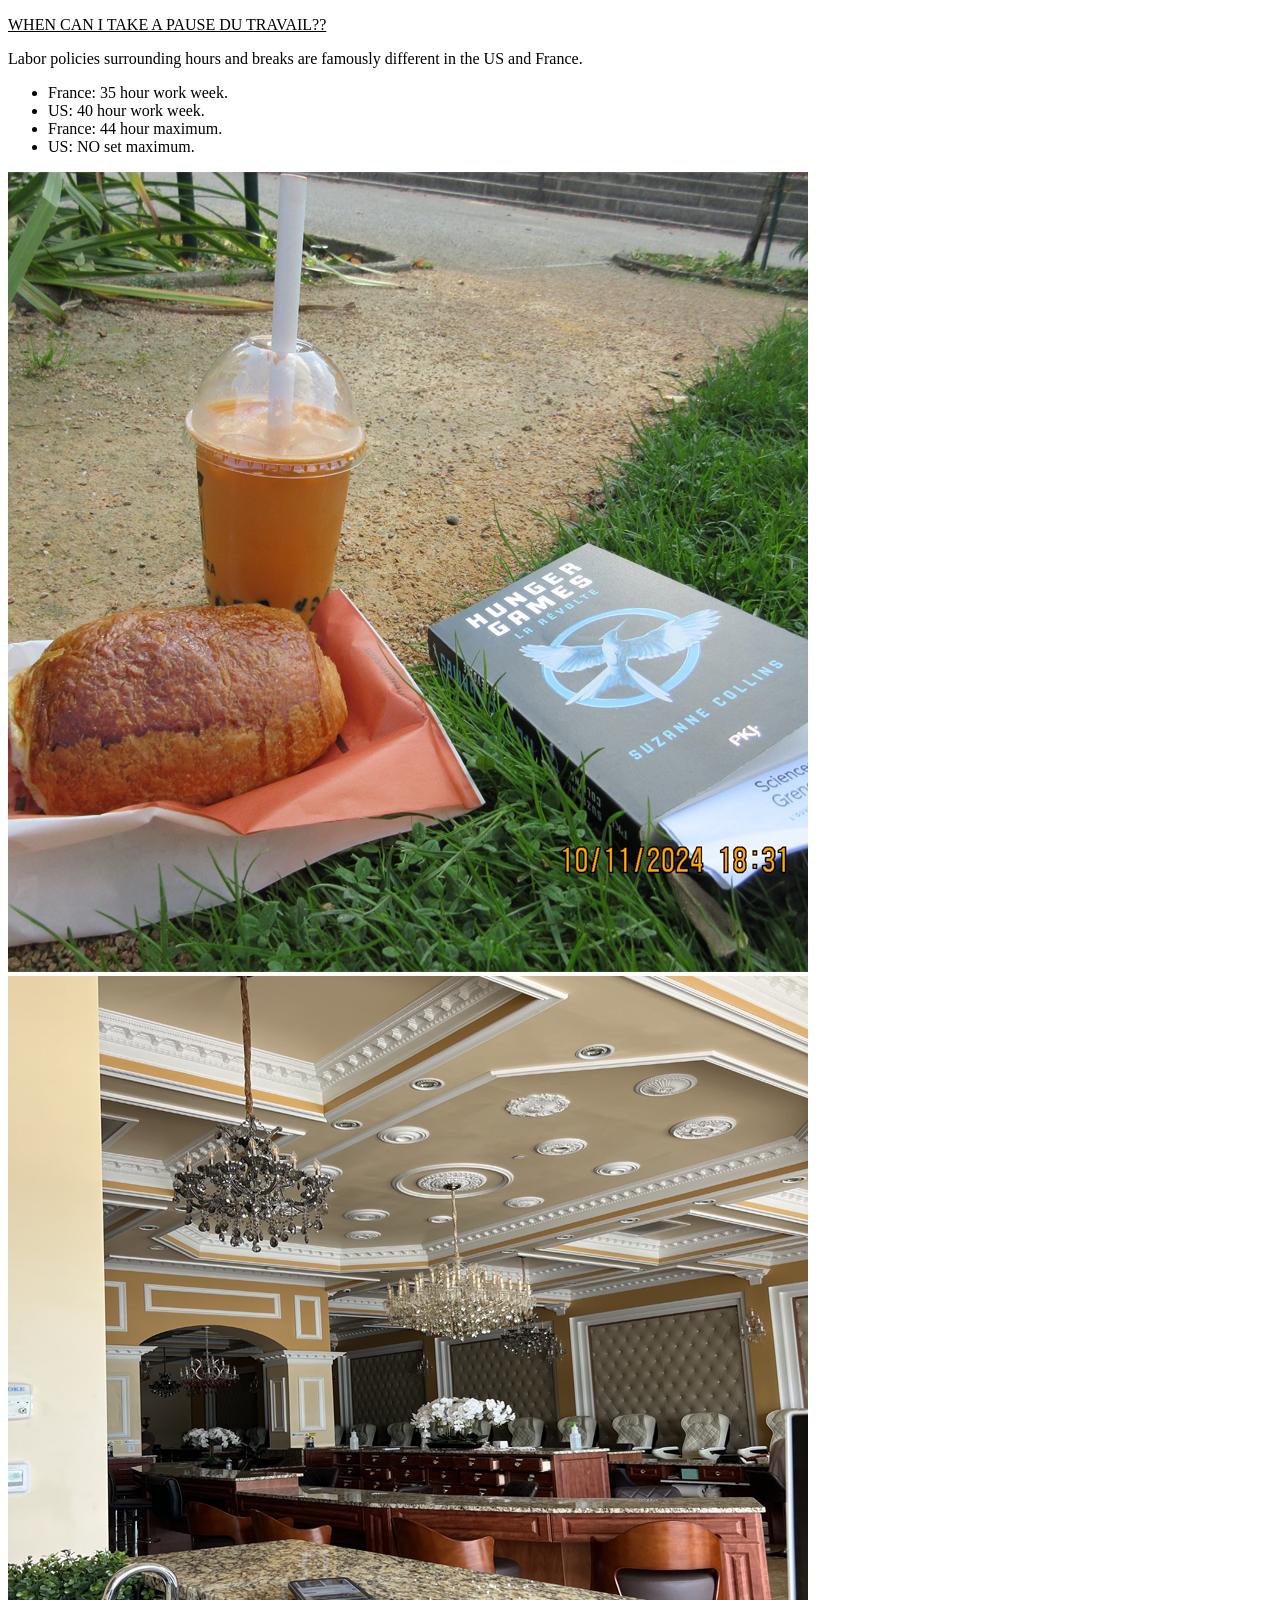
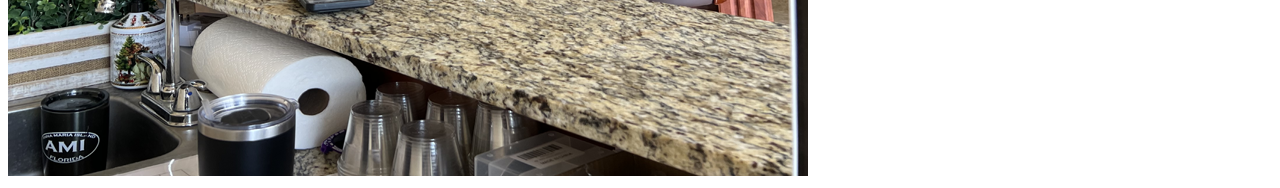
==== index.html @ 05932ad9 "Update1 index.html" ====
<!DOCTYPE HTML>

<html>

<head>
    <title>Labor Policies US vs France</title>
</head>

<body>
    <p><u>WHEN CAN I TAKE A PAUSE DU TRAVAIL??</u></p>
    <p>Labor policies surrounding hours and breaks are famously different in the <b></b>US and France.</b></p>

    <ul>
        <li>France: 35 hour work week.</li>
        <li>US: 40 hour work week.</li>
        <li>France: 44 hour maximum.</li>
        <li>US: NO set maximum.</li>
    </ul>
    <img src="graphics/bobafrance.png" alt="Pause en France">
    <img src="graphics/modish.png" alt="Work in the US">
</body>

</html>
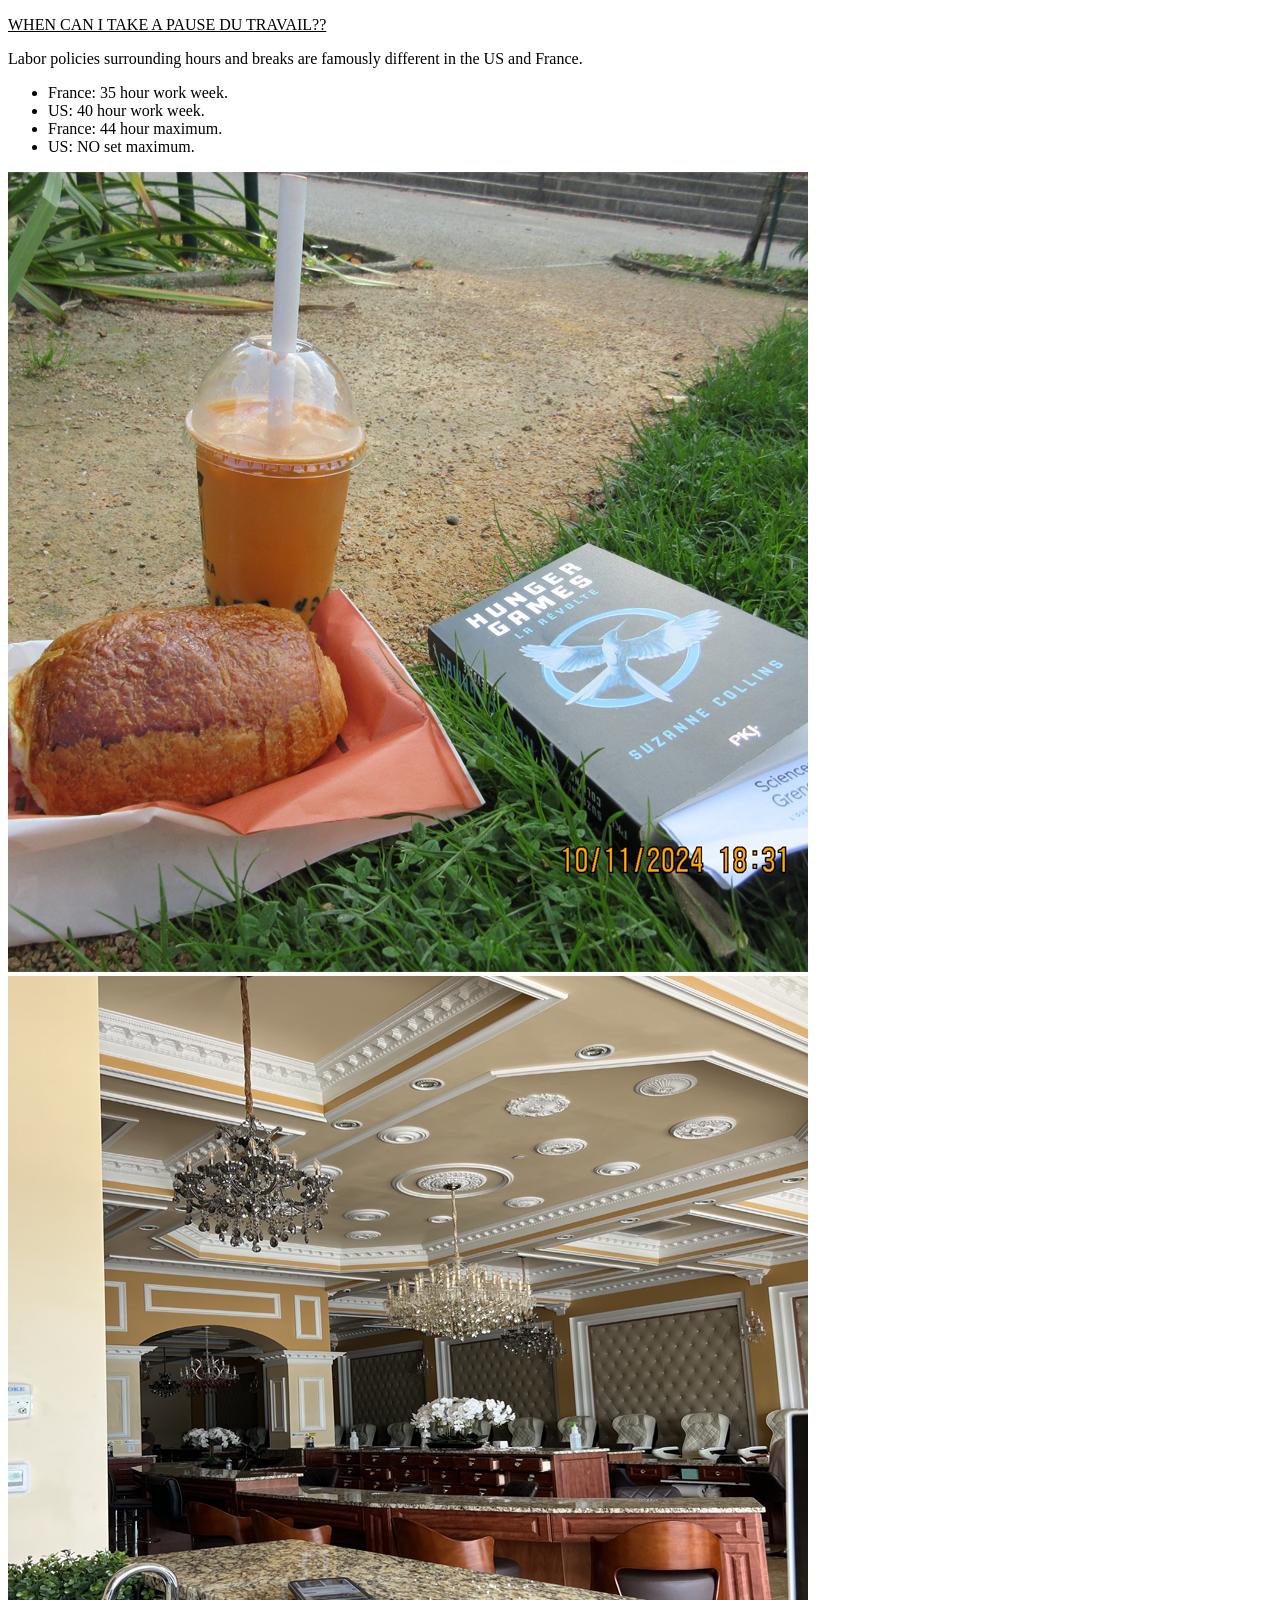
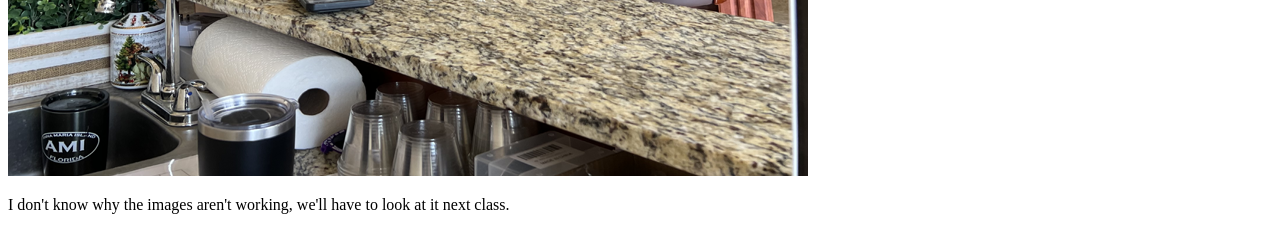
==== commit d187b914: "Update index.html" ====
--- a/index.html
+++ b/index.html
@@ -18,6 +18,8 @@
     </ul>
     <img src="graphics/bobafrance.png" alt="Pause en France">
     <img src="graphics/modish.png" alt="Work in the US">
+
+     <p>I don't know why the images aren't working, we'll have to look at it next class.</p>
 </body>
 
 </html>
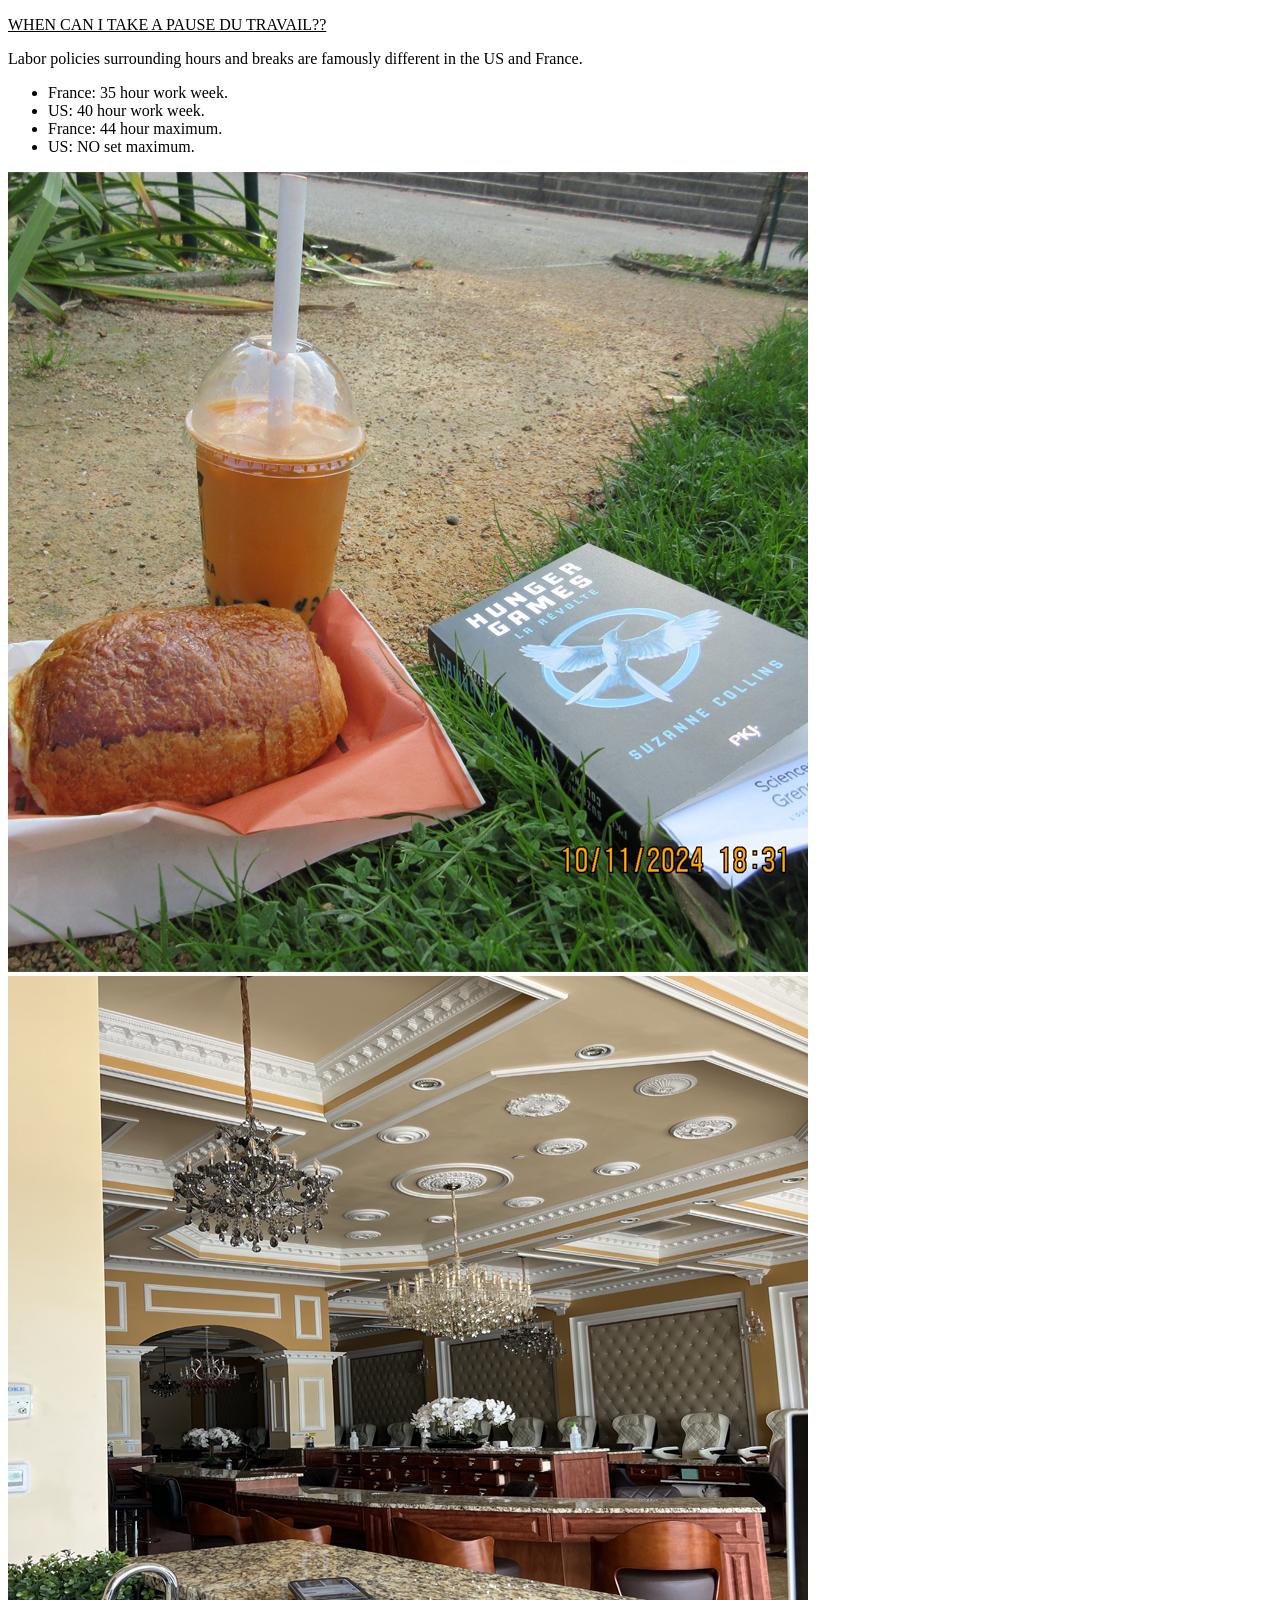
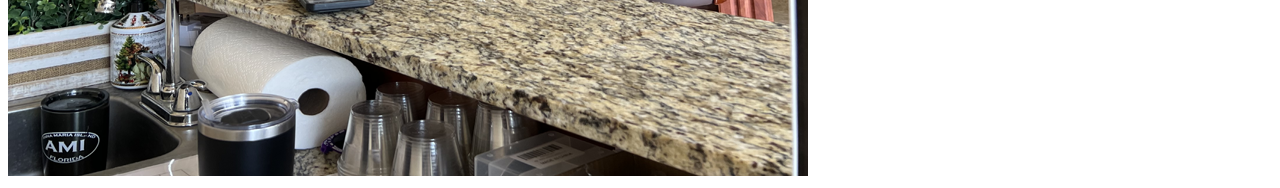
==== commit bf68d2ac: "Update index.html" ====
--- a/index.html
+++ b/index.html
@@ -19,7 +19,7 @@
     <img src="graphics/bobafrance.png" alt="Pause en France">
     <img src="graphics/modish.png" alt="Work in the US">
 
-     <p>I don't know why the images aren't working, we'll have to look at it next class.</p>
+    
 </body>
 
 </html>
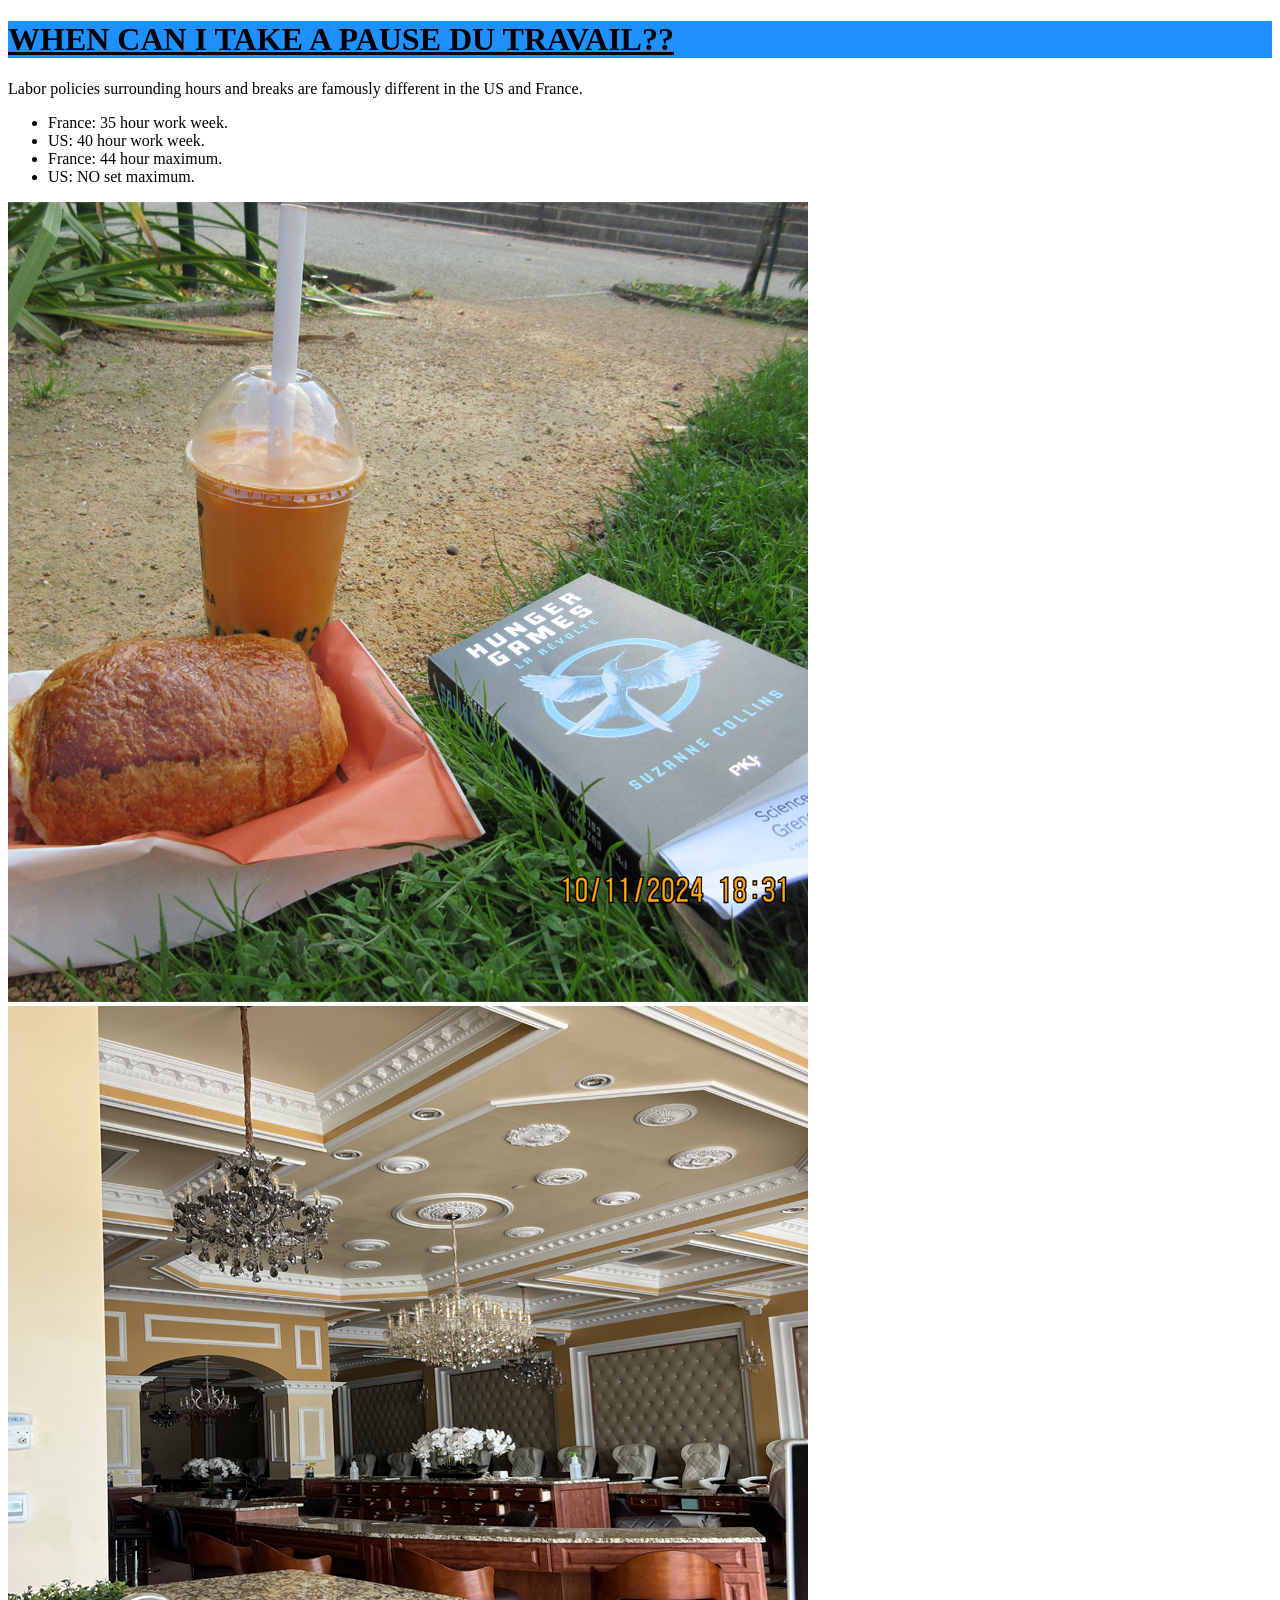
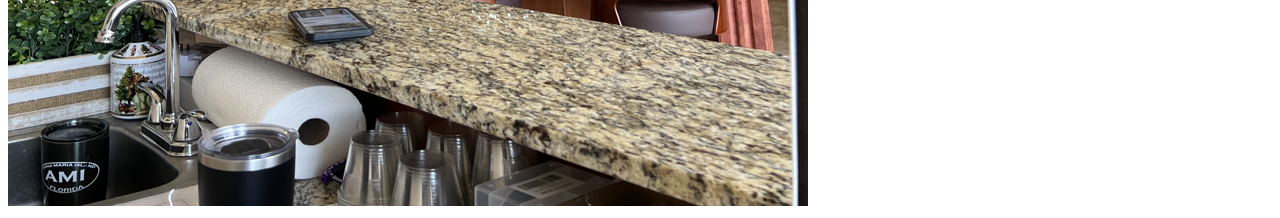
==== commit 2f0c6196: "Update index.html" ====
--- a/index.html
+++ b/index.html
@@ -7,7 +7,7 @@
 </head>
 
 <body>
-    <p><u>WHEN CAN I TAKE A PAUSE DU TRAVAIL??</u></p>
+     <h1 style="background-color:DodgerBlue;"><u>WHEN CAN I TAKE A PAUSE DU TRAVAIL??</u></h1>
     <p>Labor policies surrounding hours and breaks are famously different in the <b></b>US and France.</b></p>
 
     <ul>
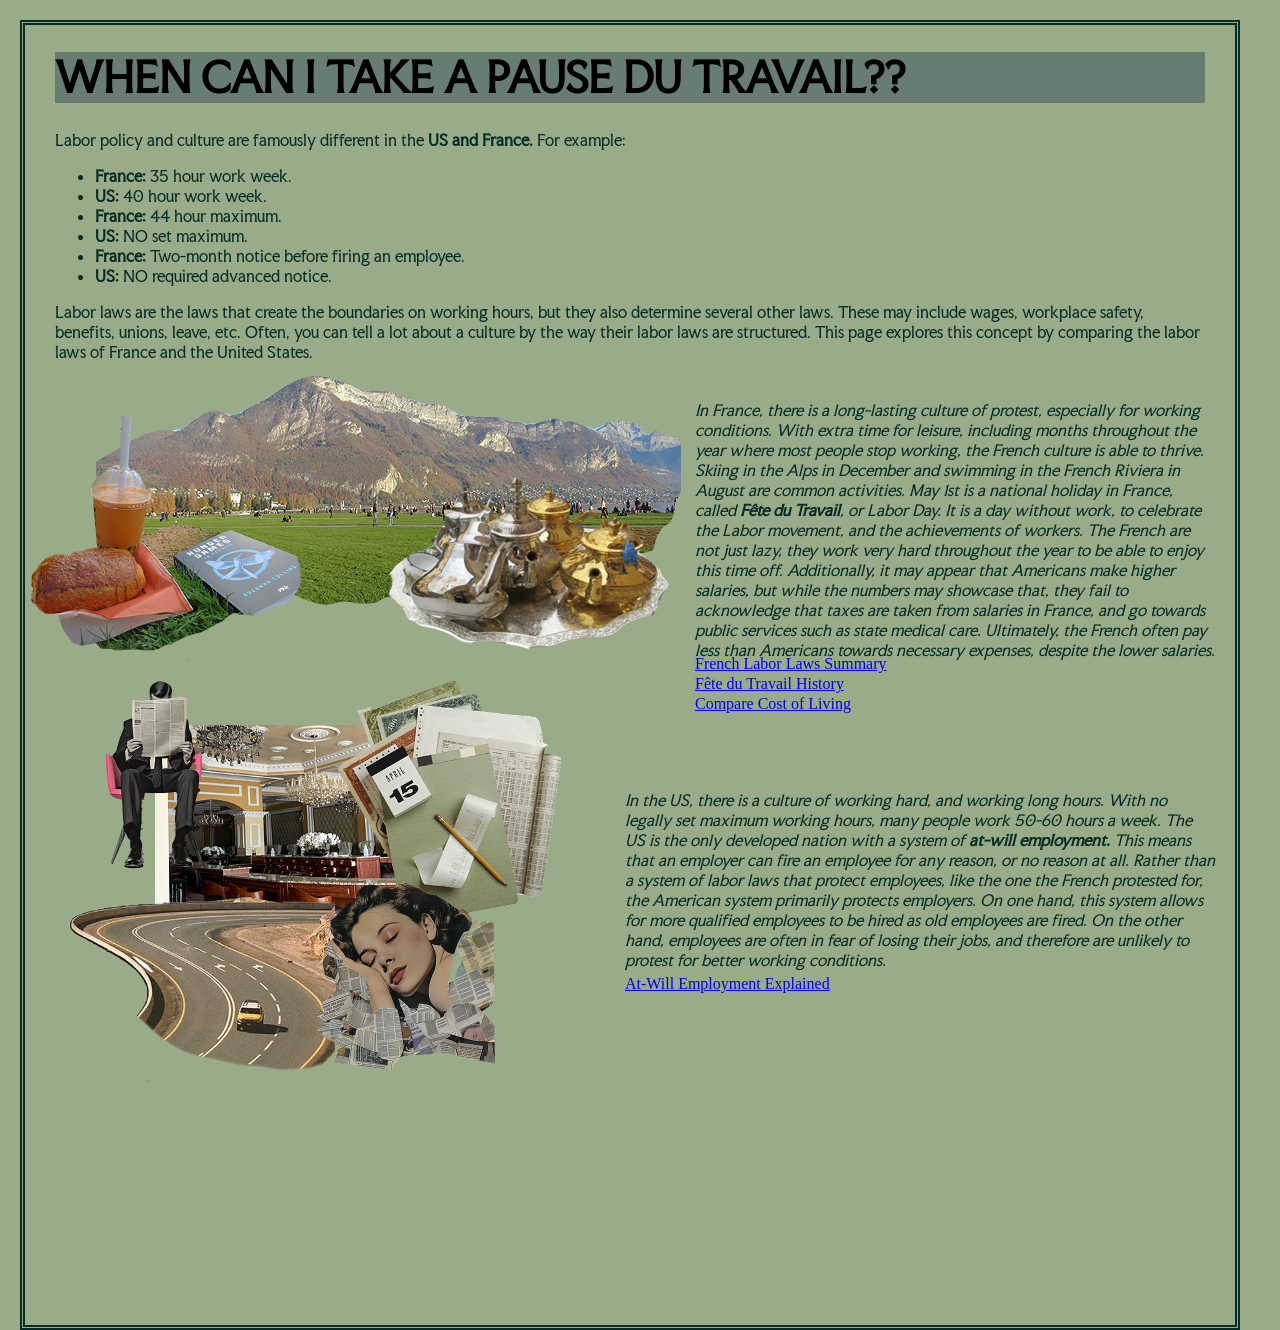
==== commit 785faed1: "Add files via upload" ====
--- a/index.html
+++ b/index.html
@@ -4,22 +4,80 @@
 
 <head>
     <title>Labor Policies US vs France</title>
+
+    <link rel="stylesheet" type="text/css" href="default.css">
+    <link rel="preconnect" href="https://fonts.googleapis.com">
+<link rel="preconnect" href="https://fonts.gstatic.com" crossorigin>
+<link href="https://fonts.googleapis.com/css2?family=Faculty+Glyphic&display=swap" rel="stylesheet">
+<link rel="preconnect" href="https://fonts.googleapis.com">
+<link rel="preconnect" href="https://fonts.gstatic.com" crossorigin>
+<link href="https://fonts.googleapis.com/css2?family=Atkinson+Hyperlegible+Mono:ital,wght@0,200..800;1,200..800&display=swap" rel="stylesheet">
 </head>
 
 <body>
-     <h1 style="background-color:DodgerBlue;"><u>WHEN CAN I TAKE A PAUSE DU TRAVAIL??</u></h1>
-    <p>Labor policies surrounding hours and breaks are famously different in the <b></b>US and France.</b></p>
+    <div id="main">
+    <h1 style="background-color:rgb(103, 125, 115); font-family: 'Faculty Glyphic', sans-serif; font-size: 40px;">
+        WHEN CAN I TAKE A PAUSE DU TRAVAIL??
+    </h1>
+    <p>Labor policy and culture are famously different in the <strong>US and France.</strong> For example:</p>
 
     <ul>
-        <li>France: 35 hour work week.</li>
-        <li>US: 40 hour work week.</li>
-        <li>France: 44 hour maximum.</li>
-        <li>US: NO set maximum.</li>
+        <li><strong>France:</strong> 35 hour work week.</li>
+        <li><strong>US:</strong> 40 hour work week.</li>
+        <li><strong>France:</strong> 44 hour maximum.</li>
+        <li><strong>US:</strong> NO set maximum.</li>
+        <li><strong>France:</strong> Two-month notice before firing an employee.</li>
+        <li><strong>US:</strong> NO required advanced notice.</li>
     </ul>
-    <img src="graphics/bobafrance.png" alt="Pause en France">
-    <img src="graphics/modish.png" alt="Work in the US">
+    <p>Labor laws are the laws that create the boundaries on working hours, but they also determine several other laws. 
+        These may include wages, workplace safety, benefits, unions, leave, etc.
+        Often, you can tell a lot about a culture by the way their labor laws are structured.
+        This page explores this concept by comparing the labor laws of France and the United States.
+    </p>
 
+    <img src="graphics/mountain.png" id="Lesmontagnes"> 
+    <img src="graphics/cropped-boba.png" width="300" height="300" id="PauseenFrance">
+    <img src="graphics/tea.png" width="300" height="300" id="Tea">
+
+    <p id="FranceDescription"><em> 
+        In France, there is a long-lasting culture of protest, especially for working conditions. 
+        With extra time for leisure, including months throughout the year where most people stop working, 
+        the French culture is able to thrive. 
+        Skiing in the Alps in December and swimming in the French Riviera in August are common activities. 
+        May 1st is a national holiday in France, called <strong>Fête du Travail</strong>, or Labor Day.
+        It is a day without work, to celebrate the Labor movement, and the achievements of workers.
+        The French are not just lazy, they work very hard throughout the year to be able to enjoy this time off. 
+        Additionally, it may appear that Americans make higher salaries, but while the numbers may showcase that, 
+        they fail to acknowledge that taxes are taken from salaries in France, and go towards public services such as state medical care.
+        Ultimately, the French often pay less than Americans towards necessary expenses, despite the lower salaries.</em>
+    </p>
+
+    <a id="FranceInfoLink" href="https://globalpeoplestrategist.com/labor-law-in-france-key-insights/" target="_blank">French Labor Laws Summary</a>
+    <a id="FeteduTravail" href="https://frenchmoments.eu/may-day-in-france-la-fete-du-travail/" target="_blank">Fête du Travail History</a>
+    <a id="CompareCOL" href="https://livingcost.org/cost/france/united-states" target="_blank">Compare Cost of Living</a>
+
+    <img src="graphics/edited-modish.png" width="280" height="280" id="WorkintheUS">
+    <img src="graphics/LaborNotebooks.png" width="250" height="250" id="LaborNotebooks">
+    <img src="graphics/WomanSleeping.png" width="200" height="200" id="WomanSleeping">
+    <img src="graphics/ManReading.png" width="200" height="200" id="ManReading">
+    <img src="graphics/CurvyRoad.png" width="270" height="250" id="CurvyRoad">
+
+    <p id="USDescription">
+       <em> In the US, there is a culture of working hard, and working long hours.
+        With no legally set maximum working hours, many people work 50-60 hours a week.
+        The US is the only developed nation with a system of <strong>at-will employment.</strong>
+        This means that an employer can fire an employee for any reason, or no reason at all.
+        Rather than a system of labor laws that protect employees, like the one the French protested for,
+        the American system primarily protects employers.
+        On one hand, this system allows for more qualified employees to be hired as old employees are fired.
+        On the other hand, employees are often in fear of losing their jobs, and therefore are unlikely to protest for better working conditions.
+        </em>
+    </p>
+
+    <a id="AWE" href="https://legal.thomsonreuters.com/en/insights/articles/what-is-at-will-employment" target="_blank">At-Will Employment Explained</a>
+
+    </div>
     
 </body>
 
-</html>
+</html>
--- a/default.css
+++ b/default.css
@@ -0,0 +1,105 @@
+body{
+    background-color: #9AAB89;
+}
+
+
+#main {
+    position: absolute; top: 20px; left: 20px;
+    height: 1300px;
+    width: 1150px;
+    border-color:#052D26;
+    border-width: 5px;
+    border-style: double;
+    padding-right: 30px;
+    padding-left: 30px;
+}
+
+p {
+    font-family: 'Faculty Glyphic', sans-serif;;
+    font-weight: 400;
+    font-style: normal;
+    font-size: 15px;
+    color: #052D26;
+}
+    
+
+
+li{
+    color: #052D26;
+    font-family: 'Faculty Glyphic', sans-serif;
+    font-weight: 400;
+    font-style: normal;
+    font-size:15px
+}
+
+#Lesmontagnes {
+    position: absolute; top: 240px; left: 70px;
+    z-index: 1;
+}
+#PauseenFrance {
+    position: absolute; top: 390px; left: -20px;
+    z-index: 2;
+}
+
+#Tea {
+    position: absolute; top:370px; left: 350px;
+    z-index: 3;
+}
+
+#FranceDescription {
+    position: absolute; top: 360px; left:670px;
+}
+
+#FranceInfoLink {
+    position: absolute;
+    top: 630px;
+    left: 670px;
+}
+
+#FeteduTravail {
+    position: absolute;
+    top: 650px;
+    left: 670px;
+}
+
+#CompareCOL {
+    position: absolute;
+    top: 670px;
+    left: 670px;
+}
+
+#WorkintheUS {
+    position: absolute; top:700px; left: 130px; z-index: 3;
+}
+
+#LaborNotebooks {
+    position: absolute; top: 650px; left: 300px; z-index: 4;
+}
+
+#WomanSleeping {
+    position: absolute; top: 850px; left: 280px; z-index: 7;
+}
+
+#ManReading {
+    position: absolute; top: 650px; left: 30px; z-index: 5;
+}
+
+#CurvyRoad {
+    position: absolute; top: 810px; left: 40px; z-index: 6;
+}
+
+#USDescription {
+    position: absolute; top: 750px; left: 600px;
+}
+
+#AWE {
+    position: absolute;
+    top: 950px; 
+    left: 600px;
+}
+
+#FranceDescription,
+#USDescription {
+    max-width:900px;
+    padding-right:20px;
+}
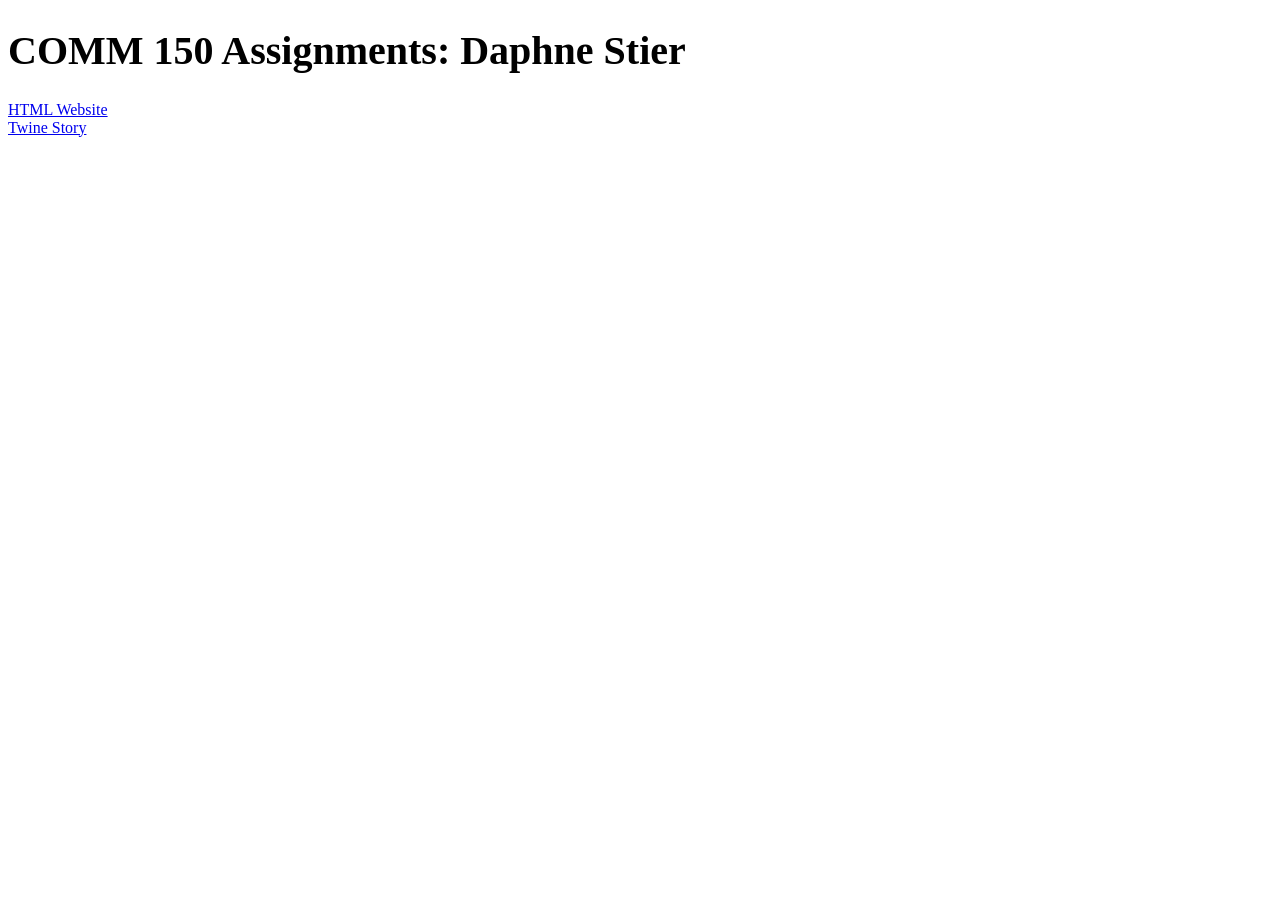
==== commit 7c6136dc: "Add files via upload" ====
--- a/index.html
+++ b/index.html
@@ -1,83 +1,21 @@
-<!DOCTYPE HTML>
+<!DOCTYPE html>
 
 <html>
 
+
 <head>
-    <title>Labor Policies US vs France</title>
+    <title>COMM 150 Assignments</title>
 
-    <link rel="stylesheet" type="text/css" href="default.css">
-    <link rel="preconnect" href="https://fonts.googleapis.com">
-<link rel="preconnect" href="https://fonts.gstatic.com" crossorigin>
-<link href="https://fonts.googleapis.com/css2?family=Faculty+Glyphic&display=swap" rel="stylesheet">
-<link rel="preconnect" href="https://fonts.googleapis.com">
-<link rel="preconnect" href="https://fonts.gstatic.com" crossorigin>
-<link href="https://fonts.googleapis.com/css2?family=Atkinson+Hyperlegible+Mono:ital,wght@0,200..800;1,200..800&display=swap" rel="stylesheet">
 </head>
 
 <body>
-    <div id="main">
-    <h1 style="background-color:rgb(103, 125, 115); font-family: 'Faculty Glyphic', sans-serif; font-size: 40px;">
-        WHEN CAN I TAKE A PAUSE DU TRAVAIL??
+    <h1 style="background-color: font-family: 'Faculty Glyphic', sans-serif; font-size: 40px;">
+        COMM 150 Assignments: Daphne Stier
     </h1>
-    <p>Labor policy and culture are famously different in the <strong>US and France.</strong> For example:</p>
+    <a href="index.html">HTML Website</a>
+    <br>
+    <a href="https://daphnestier.github.io/Grief_DaphneStierCOMM150.html">Twine Story</a>
 
-    <ul>
-        <li><strong>France:</strong> 35 hour work week.</li>
-        <li><strong>US:</strong> 40 hour work week.</li>
-        <li><strong>France:</strong> 44 hour maximum.</li>
-        <li><strong>US:</strong> NO set maximum.</li>
-        <li><strong>France:</strong> Two-month notice before firing an employee.</li>
-        <li><strong>US:</strong> NO required advanced notice.</li>
-    </ul>
-    <p>Labor laws are the laws that create the boundaries on working hours, but they also determine several other laws. 
-        These may include wages, workplace safety, benefits, unions, leave, etc.
-        Often, you can tell a lot about a culture by the way their labor laws are structured.
-        This page explores this concept by comparing the labor laws of France and the United States.
-    </p>
-
-    <img src="graphics/mountain.png" id="Lesmontagnes"> 
-    <img src="graphics/cropped-boba.png" width="300" height="300" id="PauseenFrance">
-    <img src="graphics/tea.png" width="300" height="300" id="Tea">
-
-    <p id="FranceDescription"><em> 
-        In France, there is a long-lasting culture of protest, especially for working conditions. 
-        With extra time for leisure, including months throughout the year where most people stop working, 
-        the French culture is able to thrive. 
-        Skiing in the Alps in December and swimming in the French Riviera in August are common activities. 
-        May 1st is a national holiday in France, called <strong>Fête du Travail</strong>, or Labor Day.
-        It is a day without work, to celebrate the Labor movement, and the achievements of workers.
-        The French are not just lazy, they work very hard throughout the year to be able to enjoy this time off. 
-        Additionally, it may appear that Americans make higher salaries, but while the numbers may showcase that, 
-        they fail to acknowledge that taxes are taken from salaries in France, and go towards public services such as state medical care.
-        Ultimately, the French often pay less than Americans towards necessary expenses, despite the lower salaries.</em>
-    </p>
-
-    <a id="FranceInfoLink" href="https://globalpeoplestrategist.com/labor-law-in-france-key-insights/" target="_blank">French Labor Laws Summary</a>
-    <a id="FeteduTravail" href="https://frenchmoments.eu/may-day-in-france-la-fete-du-travail/" target="_blank">Fête du Travail History</a>
-    <a id="CompareCOL" href="https://livingcost.org/cost/france/united-states" target="_blank">Compare Cost of Living</a>
-
-    <img src="graphics/edited-modish.png" width="280" height="280" id="WorkintheUS">
-    <img src="graphics/LaborNotebooks.png" width="250" height="250" id="LaborNotebooks">
-    <img src="graphics/WomanSleeping.png" width="200" height="200" id="WomanSleeping">
-    <img src="graphics/ManReading.png" width="200" height="200" id="ManReading">
-    <img src="graphics/CurvyRoad.png" width="270" height="250" id="CurvyRoad">
-
-    <p id="USDescription">
-       <em> In the US, there is a culture of working hard, and working long hours.
-        With no legally set maximum working hours, many people work 50-60 hours a week.
-        The US is the only developed nation with a system of <strong>at-will employment.</strong>
-        This means that an employer can fire an employee for any reason, or no reason at all.
-        Rather than a system of labor laws that protect employees, like the one the French protested for,
-        the American system primarily protects employers.
-        On one hand, this system allows for more qualified employees to be hired as old employees are fired.
-        On the other hand, employees are often in fear of losing their jobs, and therefore are unlikely to protest for better working conditions.
-        </em>
-    </p>
-
-    <a id="AWE" href="https://legal.thomsonreuters.com/en/insights/articles/what-is-at-will-employment" target="_blank">At-Will Employment Explained</a>
-
-    </div>
-    
 </body>
 
 </html>
